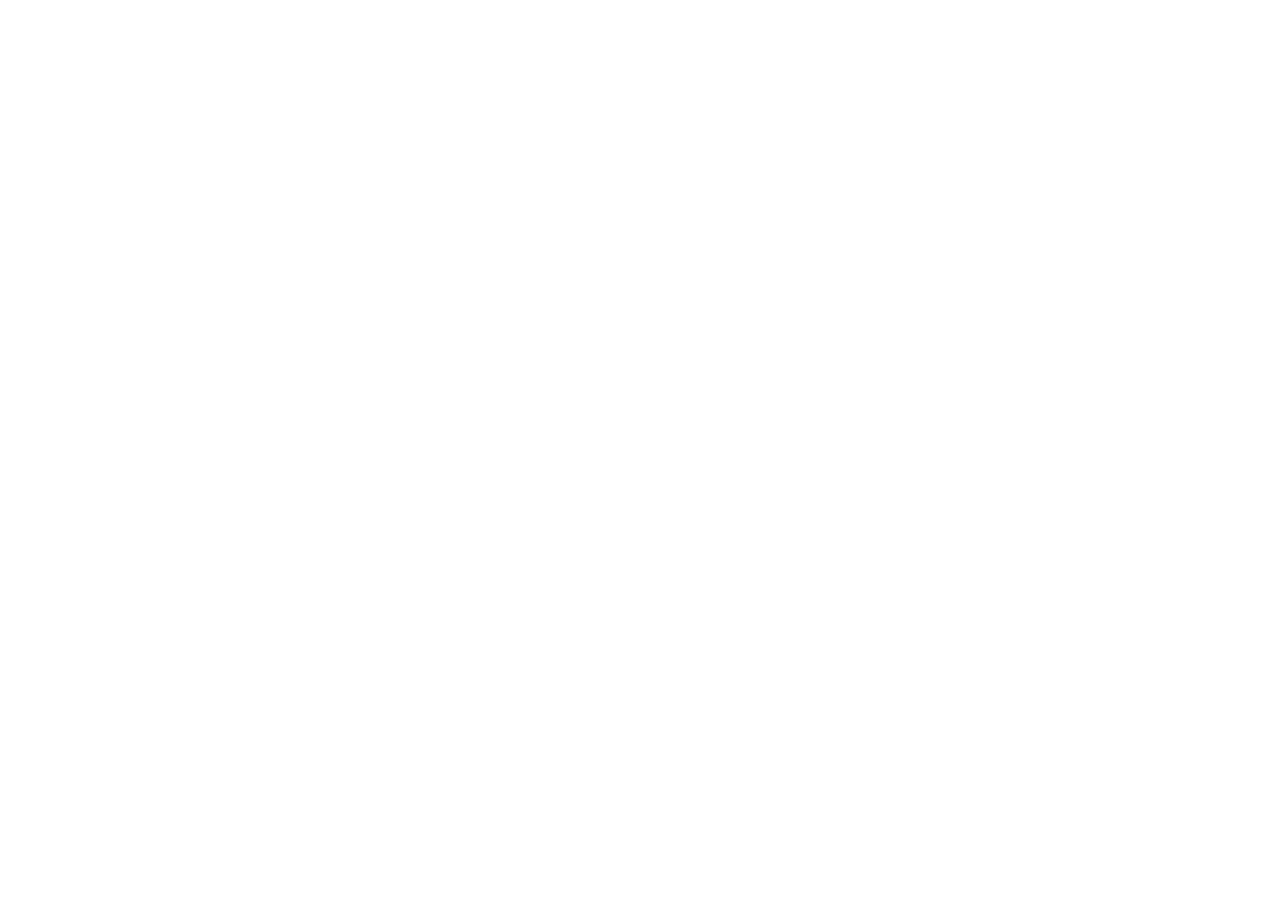
==== battle.html @ 1d29666a "done with pokemon detail display" ====
<!DOCTYPE html>
<html lang="en">
<head>
    <meta charset="UTF-8">
    <meta name="viewport" content="width=device-width, initial-scale=1.0">
    <title>Battle</title>
    <link rel="preconnect" href="https://fonts.googleapis.com">
<link rel="preconnect" href="https://fonts.gstatic.com" crossorigin>
<link href="https://fonts.googleapis.com/css2?family=Press+Start+2P&display=swap" rel="stylesheet">
    <link rel="stylesheet" href="styles/battle.css">
</head>
<body>

<div class="container">
    
</div>

<script src="scripts/battle.js"></script>

</body>
</html>
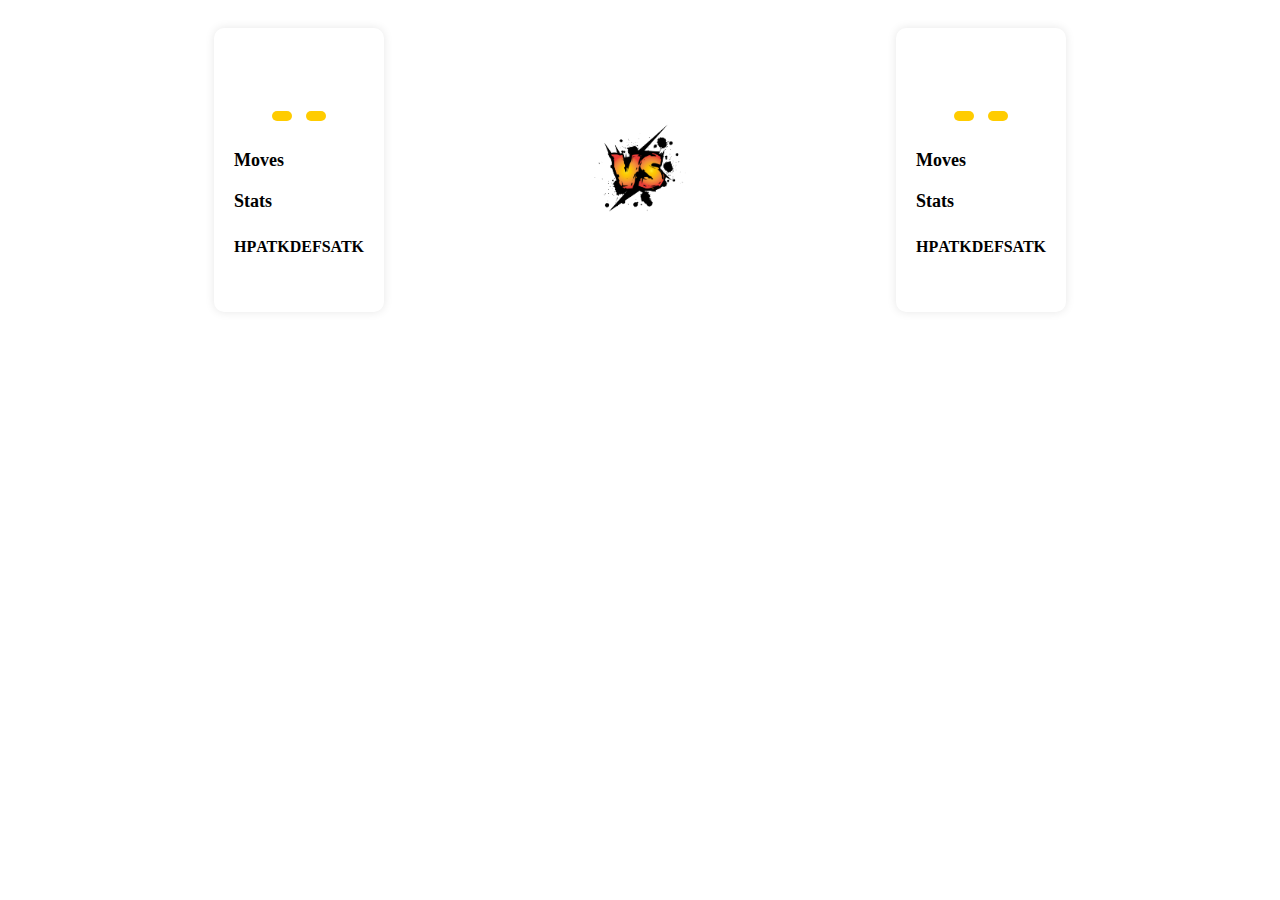
==== commit c8d64350: "battle initial page" ====
--- a/battle.html
+++ b/battle.html
@@ -10,12 +10,87 @@
     <link rel="stylesheet" href="styles/battle.css">
 </head>
 <body>
-
-<div class="container">
-    
-</div>
-
+  <div class="outer">
+    <main class="main">
+        <div class="name-wrap">
+          <div class="name"></div>
+        </div>
+        <div class="image">
+          <div class="img-wrap">
+            <img src="" alt="">
+          </div>
+        </div>
+        <div class="card-wrap">
+          <div class="type-wrap">
+            <p class="font1 type"></p>
+            <p class="font1 type"></p>
+          </div>
+          <div class="move-wrap">
+            <p class="move-head">Moves</p>
+          </div>
+          <p class="font1 tagline"></p>
+          <p class="font2 about">Stats</p>
+          <div class="stats-wrapper">
+            <div class="stats" data="HP">
+              <p class="font2 stat">HP</p>
+              <p class="font2"></p>
+            </div>
+            <div class="stats" data="ATK">
+              <p class="font2 stat">ATK</p>
+              <p class="font2"></p>
+            </div>
+            <div class="stats" data="DEF">
+              <p class="font2 stat">DEF</p>
+              <p class="font2"></p>
+            </div>
+            <div class="stats" data="SATK">
+              <p class="font2 stat">SATK</p>
+              <p class="font2"></p>
+            </div>
+          </div>
+        </div>
+      </main>
+      <div class="vsi"><img class="vs" src="assets/vs2.png" alt=""></div>
+      <main class="main_o">
+        <div class="name-wrap_o">
+          <div class="name_o"></div>
+        </div>
+        <div class="image_o">
+          <div class="img-wrap_o">
+            <img src="" alt="">
+          </div>
+        </div>
+        <div class="card-wrap_o">
+          <div class="type-wrap_o">
+            <p class="font1 type_o"></p>
+            <p class="font1 type_o"></p>
+          </div>
+          <div class="move-wrap_o">
+            <p class="move-head_o">Moves</p>
+          </div>
+          <p class="font1 tagline_o"></p>
+          <p class="font2 about_o">Stats</p>
+          <div class="stats-wrapper_o">
+            <div class="stats_o" data="HP_o">
+              <p class="font2 stat_o">HP</p>
+              <p class="font2"></p>
+            </div>
+            <div class="stats_o" data="ATK_o">
+              <p class="font2 stat_o">ATK</p>
+              <p class="font2"></p>
+            </div>
+            <div class="stats_o" data="DEF_o">
+              <p class="font2 stat_o">DEF</p>
+              <p class="font2"></p>
+            </div>
+            <div class="stats_o" data="SATK_o">
+              <p class="font2 stat_o">SATK</p>
+              <p class="font2"></p>
+            </div>
+          </div>
+        </div>
+      </main>
+    </div>
 <script src="scripts/battle.js"></script>
-
 </body>
 </html>--- a/styles/battle.css
+++ b/styles/battle.css
@@ -0,0 +1,184 @@
+.outer {
+    display: flex;
+    justify-content: center;
+    align-items: center;
+    height: 100%;
+}
+
+.main {
+    max-width: 600px;
+    margin: 20px auto;
+    background-color: #fff;
+    padding: 20px;
+    border-radius: 10px;
+    box-shadow: 0 0 10px rgba(0, 0, 0, 0.1);
+}
+
+.name-wrap {
+    text-align: center;
+    margin-bottom: 20px;
+}
+
+.name {
+    font-size: 24px;
+    font-weight: bold;
+}
+
+.image {
+    text-align: center;
+    margin-bottom: 20px;
+}
+
+.img-wrap img {
+    max-width: 100%;
+}
+
+.type-wrap {
+    text-align: center;
+    margin-bottom: 20px;
+}
+
+.font1 {
+    font-size: 16px;
+}
+
+.type {
+    display: inline-block;
+    background-color: #ffcc00;
+    color: #fff;
+    padding: 5px 10px;
+    border-radius: 5px;
+    margin: 5px;
+}
+
+.move-wrap {
+    margin-bottom: 20px;
+}
+
+.move-head {
+    font-size: 18px;
+    font-weight: bold;
+    color: black;
+}
+
+.tagline {
+    font-size: 16px;
+    margin-bottom: 20px;
+}
+
+.about {
+    font-size: 18px;
+    font-weight: bold;
+    margin-bottom: 10px;
+}
+
+.stats-wrapper {
+    display: flex;
+    justify-content: space-between;
+    margin-bottom: 20px;
+}
+
+.stats {
+    text-align: center;
+    flex: 1;
+}
+
+.stat {
+    font-size: 16px;
+    font-weight: bold;
+    margin-bottom: 5px;
+}
+
+.main_o {
+    max-width: 600px;
+    margin: 20px auto;
+    background-color: #fff;
+    padding: 20px;
+    border-radius: 10px;
+    box-shadow: 0 0 10px rgba(0, 0, 0, 0.1);
+}
+
+.name-wrap_o {
+    text-align: center;
+    margin-bottom: 20px;
+}
+
+.name_o {
+    font-size: 24px;
+    font-weight: bold;
+}
+
+.image_o {
+    text-align: center;
+    margin-bottom: 20px;
+}
+
+.img-wrap_o img {
+    max-width: 100%;
+}
+
+.type-wrap_o {
+    text-align: center;
+    margin-bottom: 20px;
+}
+
+.font1 {
+    font-size: 16px;
+}
+
+.type_o {
+    display: inline-block;
+    background-color: #ffcc00;
+    color: #fff;
+    padding: 5px 10px;
+    border-radius: 5px;
+    margin: 5px;
+}
+
+.move-wrap_o {
+    margin-bottom: 20px;
+}
+
+.move-head_o {
+    font-size: 18px;
+    font-weight: bold;
+    color: black;
+}
+
+.tagline_o {
+    font-size: 16px;
+    margin-bottom: 20px;
+}
+
+.about_o {
+    font-size: 18px;
+    font-weight: bold;
+    margin-bottom: 10px;
+}
+
+.stats-wrapper_o {
+    display: flex;
+    justify-content: space-between;
+    margin-bottom: 20px;
+}
+
+.stats_o {
+    text-align: center;
+    flex: 1;
+}
+
+.stat_o {
+    font-size: 16px;
+    font-weight: bold;
+    margin-bottom: 5px;
+}
+
+.vs {
+    height: 100px;
+    width: 100px;
+}
+
+.vsi{
+    align-items: center;
+}
+
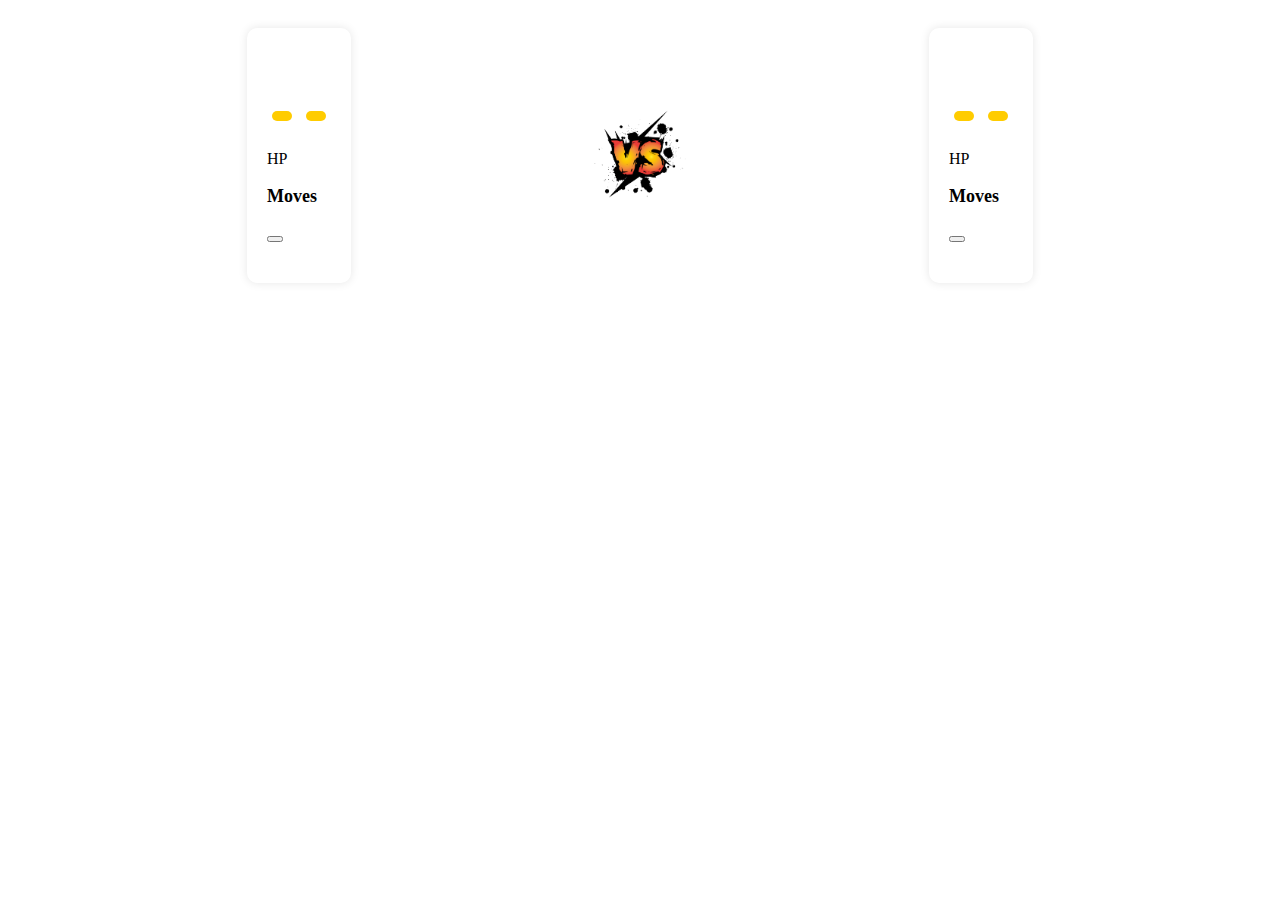
==== commit 9abd3a32: "battle page" ====
--- a/battle.html
+++ b/battle.html
@@ -25,12 +25,19 @@
             <p class="font1 type"></p>
             <p class="font1 type"></p>
           </div>
+          <div class="Hp-wrap">
+            <p class="font1 Hp-head">HP</p>
+            <p class="font1" id="hpValue"></p>
+          </div>
           <div class="move-wrap">
             <p class="move-head">Moves</p>
+            <div class="attacks">
+              <button class="attack_buttons"></button>
+            </div>
           </div>
-          <p class="font1 tagline"></p>
-          <p class="font2 about">Stats</p>
-          <div class="stats-wrapper">
+          <!-- <p class="font1 tagline"></p>
+          <p class="font2 about">Stats</p> -->
+          <!-- <div class="stats-wrapper">
             <div class="stats" data="HP">
               <p class="font2 stat">HP</p>
               <p class="font2"></p>
@@ -47,10 +54,13 @@
               <p class="font2 stat">SATK</p>
               <p class="font2"></p>
             </div>
-          </div>
+          </div> -->
+          
         </div>
       </main>
-      <div class="vsi"><img class="vs" src="assets/vs2.png" alt=""></div>
+      <div class="vsi">
+        <div><img class="vs" src="assets/vs2.png" alt=""></div>
+      </div>
       <main class="main_o">
         <div class="name-wrap_o">
           <div class="name_o"></div>
@@ -65,10 +75,17 @@
             <p class="font1 type_o"></p>
             <p class="font1 type_o"></p>
           </div>
+          <div class="Hp-wrap">
+            <p class="font1 Hp-head">HP</p>
+            <p class="font1" id="hpValue_o"></p>
+          </div>
           <div class="move-wrap_o">
             <p class="move-head_o">Moves</p>
+            <div class="attacks_o">
+              <button class="attack_buttons_o"></button>
+            </div>
           </div>
-          <p class="font1 tagline_o"></p>
+          <!-- <p class="font1 tagline_o"></p>
           <p class="font2 about_o">Stats</p>
           <div class="stats-wrapper_o">
             <div class="stats_o" data="HP_o">
@@ -87,7 +104,7 @@
               <p class="font2 stat_o">SATK</p>
               <p class="font2"></p>
             </div>
-          </div>
+          </div> -->
         </div>
       </main>
     </div>
--- a/styles/battle.css
+++ b/styles/battle.css
@@ -182,3 +182,16 @@
     align-items: center;
 }
 
+.battle{
+    background-color: #ff5733; /* Background color */
+    color: #ffffff; /* Text color */
+    padding: 10px 20px; /* Padding */
+    font-size: 16px; /* Font size */
+    border: none; /* Remove border */
+    border-radius: 5px; /* Rounded corners */
+    cursor: pointer; /* Cursor style */
+  }
+  
+  .battle:hover {
+    background-color: #d63600; /* Darker background color on hover */
+  }
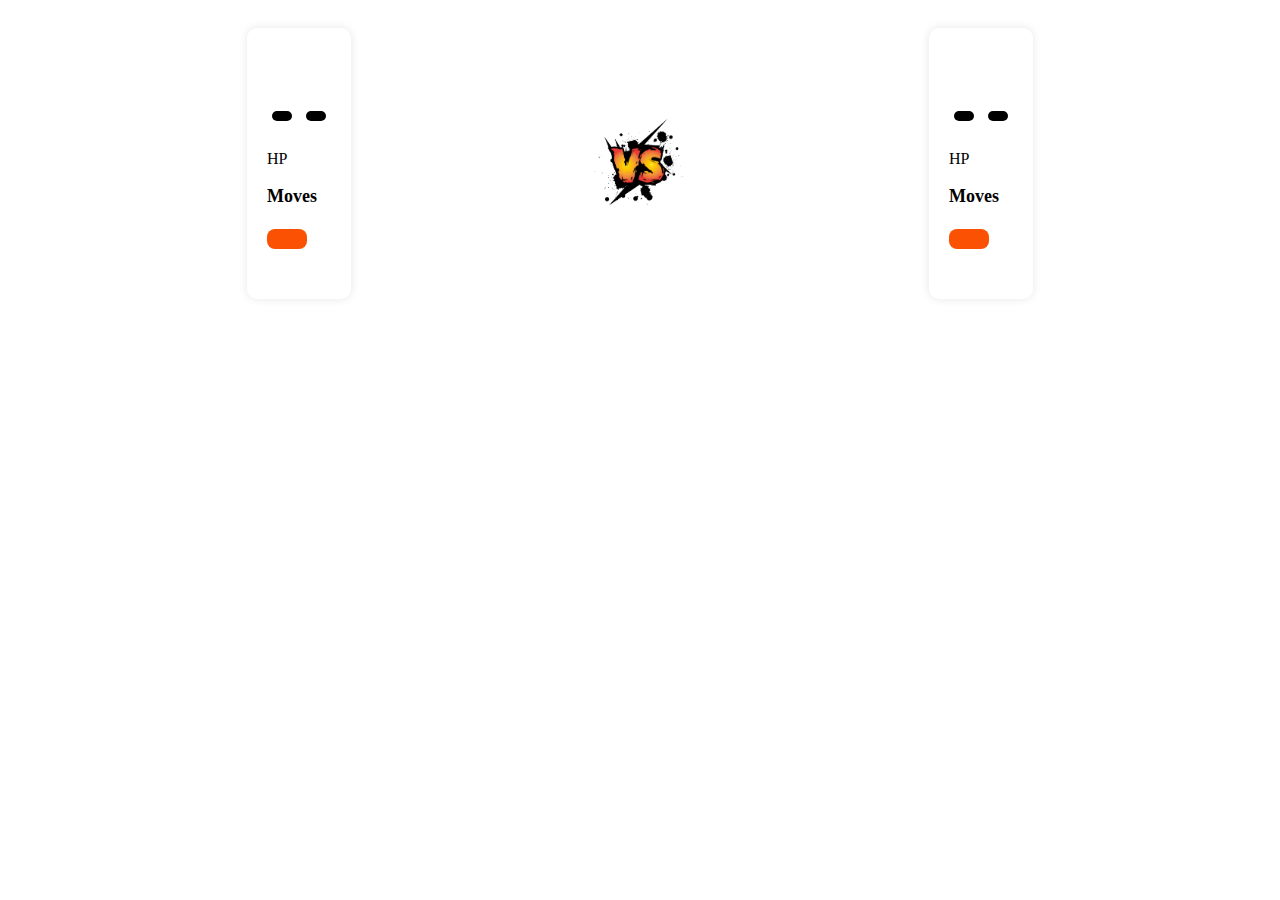
==== commit a37fd059: "css fixes" ====
--- a/battle.html
+++ b/battle.html
@@ -35,26 +35,7 @@
               <button class="attack_buttons"></button>
             </div>
           </div>
-          <!-- <p class="font1 tagline"></p>
-          <p class="font2 about">Stats</p> -->
-          <!-- <div class="stats-wrapper">
-            <div class="stats" data="HP">
-              <p class="font2 stat">HP</p>
-              <p class="font2"></p>
-            </div>
-            <div class="stats" data="ATK">
-              <p class="font2 stat">ATK</p>
-              <p class="font2"></p>
-            </div>
-            <div class="stats" data="DEF">
-              <p class="font2 stat">DEF</p>
-              <p class="font2"></p>
-            </div>
-            <div class="stats" data="SATK">
-              <p class="font2 stat">SATK</p>
-              <p class="font2"></p>
-            </div>
-          </div> -->
+          
           
         </div>
       </main>
@@ -85,26 +66,7 @@
               <button class="attack_buttons_o"></button>
             </div>
           </div>
-          <!-- <p class="font1 tagline_o"></p>
-          <p class="font2 about_o">Stats</p>
-          <div class="stats-wrapper_o">
-            <div class="stats_o" data="HP_o">
-              <p class="font2 stat_o">HP</p>
-              <p class="font2"></p>
-            </div>
-            <div class="stats_o" data="ATK_o">
-              <p class="font2 stat_o">ATK</p>
-              <p class="font2"></p>
-            </div>
-            <div class="stats_o" data="DEF_o">
-              <p class="font2 stat_o">DEF</p>
-              <p class="font2"></p>
-            </div>
-            <div class="stats_o" data="SATK_o">
-              <p class="font2 stat_o">SATK</p>
-              <p class="font2"></p>
-            </div>
-          </div> -->
+          
         </div>
       </main>
     </div>
--- a/styles/battle.css
+++ b/styles/battle.css
@@ -44,7 +44,7 @@
 
 .type {
     display: inline-block;
-    background-color: #ffcc00;
+    background-color: #000000;
     color: #fff;
     padding: 5px 10px;
     border-radius: 5px;
@@ -128,7 +128,7 @@
 
 .type_o {
     display: inline-block;
-    background-color: #ffcc00;
+    background-color: #000000;
     color: #fff;
     padding: 5px 10px;
     border-radius: 5px;
@@ -195,3 +195,24 @@
   .battle:hover {
     background-color: #d63600; /* Darker background color on hover */
   }
+
+  .attack_buttons,
+  .attack_buttons_o {
+      background-color: #fa5102;
+      border: none;
+      color: #333;
+      padding: 10px 20px;
+      font-size: 16px;
+      font-weight: bold;
+      text-transform: uppercase;
+      border-radius: 8px;
+      cursor: pointer;
+      transition: background-color 0.3s ease;
+      margin-bottom: 10px;
+      margin-right: 20px;
+  }
+  
+  .attack_buttons:hover,
+  .attack_buttons_o:hover {
+      background-color: #ffdb4d;
+  }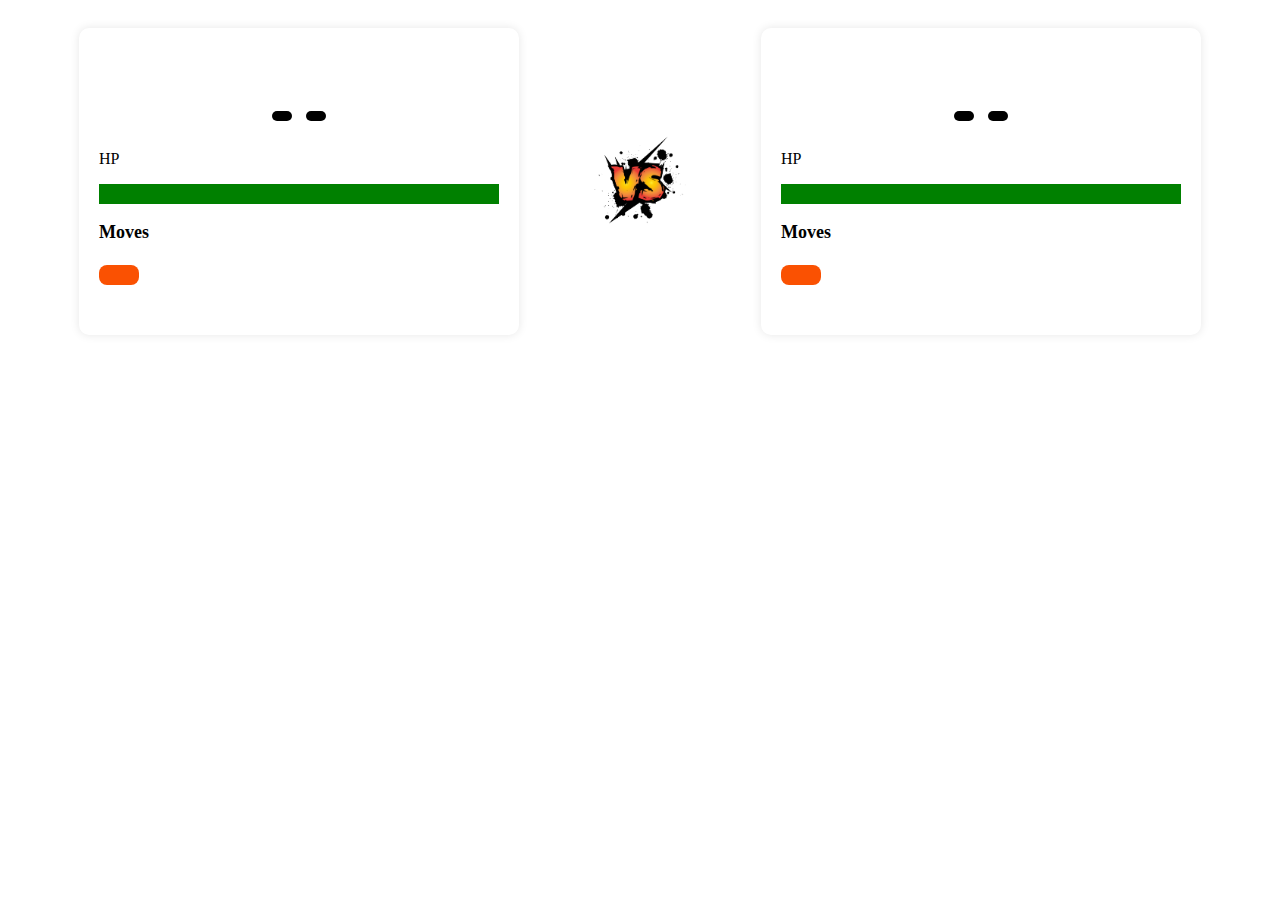
==== commit 31a6fe31: "hp bar, box size, play again btn" ====
--- a/battle.html
+++ b/battle.html
@@ -5,6 +5,10 @@
     <meta name="viewport" content="width=device-width, initial-scale=1.0">
     <title>Battle</title>
     <link rel="preconnect" href="https://fonts.googleapis.com">
+    <link rel="preconnect" href="https://fonts.googleapis.com">
+    <link rel="preconnect" href="https://fonts.gstatic.com" crossorigin>
+    <link href="https://fonts.googleapis.com/css2?family=Press+Start+2P&display=swap" rel="stylesheet">
+    <link rel="stylesheet" href="styles/battle.css">
 <link rel="preconnect" href="https://fonts.gstatic.com" crossorigin>
 <link href="https://fonts.googleapis.com/css2?family=Press+Start+2P&display=swap" rel="stylesheet">
     <link rel="stylesheet" href="styles/battle.css">
@@ -28,6 +32,7 @@
           <div class="Hp-wrap">
             <p class="font1 Hp-head">HP</p>
             <p class="font1" id="hpValue"></p>
+            <div class="hp-bar" id="hpBar"></div>
           </div>
           <div class="move-wrap">
             <p class="move-head">Moves</p>
@@ -59,6 +64,7 @@
           <div class="Hp-wrap">
             <p class="font1 Hp-head">HP</p>
             <p class="font1" id="hpValue_o"></p>
+            <div class="hp-bar" id="hpBar_o"></div>
           </div>
           <div class="move-wrap_o">
             <p class="move-head_o">Moves</p>
--- a/styles/battle.css
+++ b/styles/battle.css
@@ -12,6 +12,7 @@
     padding: 20px;
     border-radius: 10px;
     box-shadow: 0 0 10px rgba(0, 0, 0, 0.1);
+    width: 400px;
 }
 
 .name-wrap {
@@ -96,6 +97,7 @@
     padding: 20px;
     border-radius: 10px;
     box-shadow: 0 0 10px rgba(0, 0, 0, 0.1);
+    width: 400px;
 }
 
 .name-wrap_o {
@@ -215,4 +217,14 @@
   .attack_buttons:hover,
   .attack_buttons_o:hover {
       background-color: #ffdb4d;
-  }+  }
+
+ 
+.hp-bar {
+    width: 100%; 
+    height: 20px;
+    background-color: green; 
+  }
+  
+  
+  --- a/styles/battle.css
+++ b/styles/battle.css
@@ -12,6 +12,7 @@
     padding: 20px;
     border-radius: 10px;
     box-shadow: 0 0 10px rgba(0, 0, 0, 0.1);
+    width: 400px;
 }
 
 .name-wrap {
@@ -96,6 +97,7 @@
     padding: 20px;
     border-radius: 10px;
     box-shadow: 0 0 10px rgba(0, 0, 0, 0.1);
+    width: 400px;
 }
 
 .name-wrap_o {
@@ -215,4 +217,14 @@
   .attack_buttons:hover,
   .attack_buttons_o:hover {
       background-color: #ffdb4d;
-  }+  }
+
+ 
+.hp-bar {
+    width: 100%; 
+    height: 20px;
+    background-color: green; 
+  }
+  
+  
+  